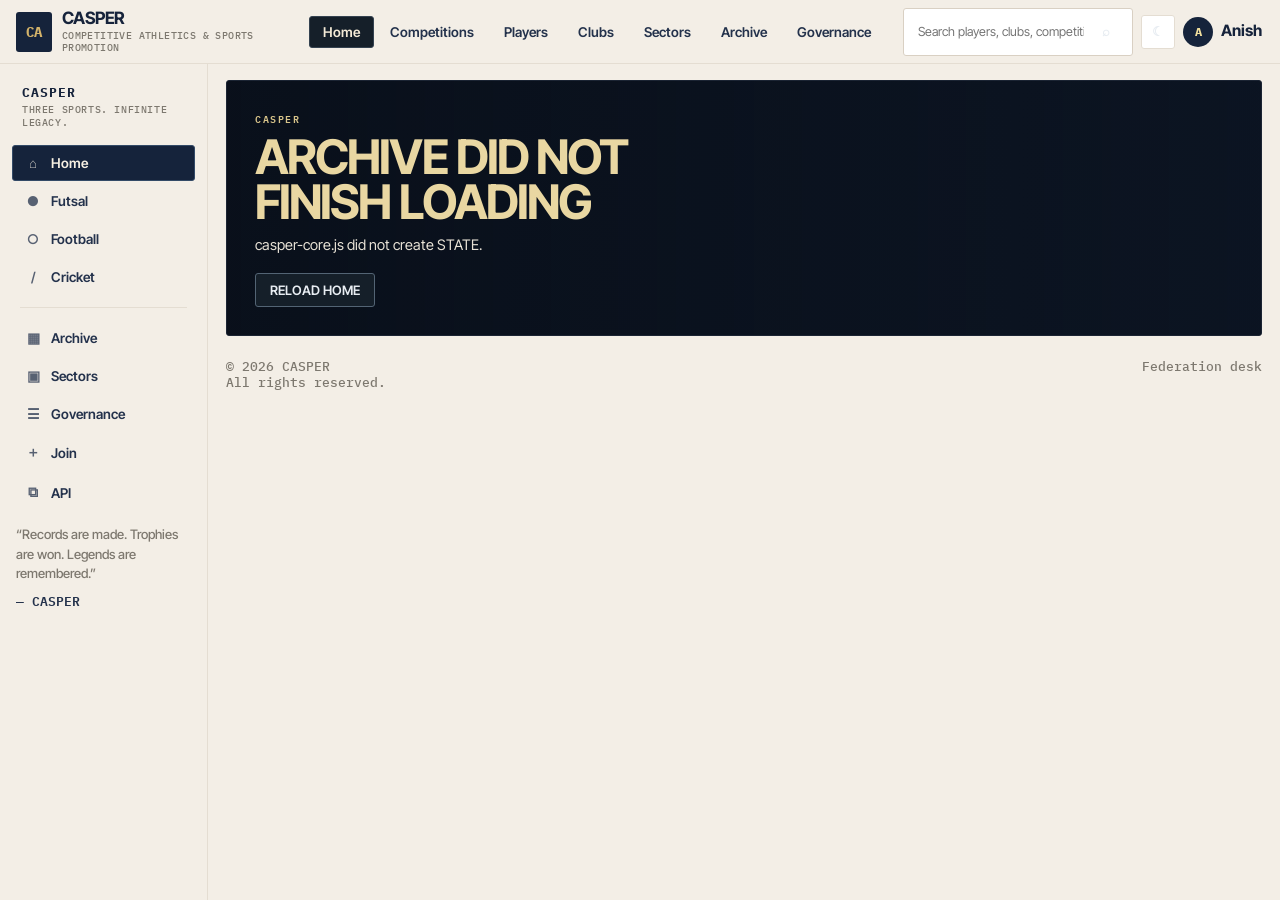
==== index.html @ 4d54eb35 "Use user-provided trophy image in featured panel" ====
<!DOCTYPE html>
<html lang="en">
<head>
<meta charset="UTF-8">
<meta name="viewport" content="width=device-width,initial-scale=1">
<title>CASPER — Competitive Athletics & Sports Promotion</title>
<link rel="stylesheet" href="assets/css/casper.css?v=20260908img">
<link rel="stylesheet" href="assets/css/casper-desktop.css?v=20260908img">
<link rel="stylesheet" href="assets/css/casper-sidebar.css?v=20260908img">
<link rel="stylesheet" href="assets/css/casper-plus.css?v=20260908img">
<link rel="stylesheet" href="assets/css/casper-featured.css?v=20260908featured">
<script>window.CASPER_PAGE={mode:"hub",sport:null,root:""};</script>
</head>
<body class="ca-app">
<header class="ca-top">
  <a class="ca-brand" href="index.html">
    <div class="ca-crest">CA</div>
    <div class="ca-wordmark"><b>CASPER</b><span>Competitive Athletics &amp; Sports Promotion</span></div>
  </a>
  <nav class="ca-topnav">
    <a href="index.html" data-nav="home" class="on">Home</a>
    <a href="index.html#competitions" data-nav="competitions">Competitions</a>
    <a href="index.html#players" data-nav="players">Players</a>
    <a href="index.html#teams" data-nav="clubs">Clubs</a>
    <a href="sectors/index.html" data-nav="sectors">Sectors</a>
    <a href="index.html#archive" data-nav="archive">Archive</a>
    <a href="governance/index.html" data-nav="governance">Governance</a>
  </nav>
  <div class="ca-tools">
    <form class="ca-search" id="ca-search-form" action="#">
      <input name="q" placeholder="Search players, clubs, competitions…" autocomplete="off">
      <button type="submit" class="ca-iconbtn" aria-label="Search" style="width:26px;height:26px;border:0;background:transparent">⌕</button>
    </form>
    <button type="button" class="ca-iconbtn" id="ca-theme-toggle" title="Theme">☾</button>
    <div class="ca-user"><div class="ca-avatar">A</div><b>Anish</b></div>
  </div>
</header>
<div class="ca-shell">
  <aside class="ca-side">
    <div class="ca-side-id">
      <div class="k">CASPER</div>
      <div class="s">Three sports. Infinite legacy.</div>
    </div>
    <nav class="main ca-nav">
      <ul>
        <li><a href="index.html" data-nav="home" class="on"><i class="ca-ico">⌂</i>Home</a></li>
        <li><a href="sports/futsal.html" data-nav="futsal"><i class="ca-ico">●</i>Futsal</a></li>
        <li><a href="sports/football.html" data-nav="football"><i class="ca-ico">○</i>Football</a></li>
        <li><a href="sports/cricket.html" data-nav="cricket"><i class="ca-ico">/</i>Cricket</a></li>
      </ul>
      <div class="ca-hr"></div>
      <ul>
        <li><a href="index.html#archive" data-nav="archive"><i class="ca-ico">▦</i>Archive</a></li>
        <li><a href="sectors/index.html" data-nav="sectors"><i class="ca-ico">▣</i>Sectors</a></li>
        <li><a href="governance/index.html" data-nav="governance"><i class="ca-ico">☰</i>Governance</a></li>
        <li><a href="join/index.html" data-nav="join"><i class="ca-ico">＋</i>Join</a></li>
        <li><a href="api/index.html" data-nav="api"><i class="ca-ico">⧉</i>API</a></li>
      </ul>
    </nav>
    <blockquote class="ca-quote">“Records are made. Trophies are won. Legends are remembered.”<cite>— CASPER</cite></blockquote>
  </aside>
  <div class="ca-work">
    <main id="app"><div class="desktop-page"><section class="ca-hero desktop-hero"><div class="desktop-kicker">CASPER</div><h2>LOADING CASPER ARCHIVE…</h2><p>Initializing the federation desk from CSN season files.</p></section></div></main>
    <footer class="ca-foot site"><div>© 2026 CASPER<br>All rights reserved.</div><div>Federation desk</div></footer>
  </div>
</div>
<script src="assets/js/casper-shell.js?v=20260908img"></script>
<script src="assets/casper-core.js?v=20260908img"></script>
<script src="assets/js/casper-ui.js?v=20260908img"></script>
<script src="assets/js/casper-desktop-site.js?v=20260908img"></script>
<script src="assets/js/casper-home.js?v=20260908img"></script>
<script src="assets/js/casper-sport-stats.js?v=20260908img"></script>
<script src="assets/js/casper-statistics-fix.js?v=20260908img"></script>
<script src="assets/js/casper-player-fix.js?v=20260908img"></script>
<script src="assets/js/casper-desktop-boot.js?v=20260908img"></script>
<script src="assets/js/casper-rich.js?v=20260908img"></script>
<script src="assets/js/casper-hotfix.js?v=20260908img"></script>
<script>
(function(){
  if (window.__CASPER_HASH_BOUND__) return;
  window.__CASPER_HASH_BOUND__ = true;
  window.addEventListener('hashchange', function () { if (window.route) window.route(); });
})();
</script>
</body>
</html>
---- assets/css/casper.css ----
@import url('https://fonts.googleapis.com/css2?family=JetBrains+Mono:wght@400;500;600;700&family=Sora:wght@400;500;600;700;800&display=swap');

:root{
  --paper:#f3eee6; --card:#fffcf7; --ink:#16233b; --ink-2:#24324c; --muted:#7d786f;
  --line:#e4ddd2; --line-2:#d9d0c3; --navy:#15233b; --navy-deep:#0e1828;
  --gold:#c4a056; --gold-2:#d4b36a; --gold-deep:#9a7a32;
  --shadow:0 8px 24px rgba(18,28,48,.06); --radius:12px; --top-h:64px; --side-w:208px; --rail-w:268px;
  --sans:"Sora", "Segoe UI", sans-serif;
  --serif:"Sora", "Segoe UI", sans-serif;
  --mono:"JetBrains Mono", ui-monospace, Consolas, monospace;
  --fs-0:10px; --fs-1:12.5px; --fs-2:15.625px; --fs-3:19.531px; --fs-4:24.414px; --fs-5:30.518px; --fs-6:38.147px; --fs-7:47.684px;
}
*{box-sizing:border-box}
html,body{margin:0;padding:0;background:var(--paper);color:var(--ink);font-family:var(--sans);font-size:var(--fs-2);line-height:1.45;min-height:100%}
html.dark{--paper:#101820;--card:#182230;--ink:#f3ead6;--ink-2:#e6dcc8;--muted:#9aa3af;--line:#2a3644;--line-2:#364454;--shadow:0 8px 24px rgba(0,0,0,.28)}
a{color:var(--ink);text-decoration:none}a:hover{color:var(--gold-deep)}img{max-width:100%;display:block}
.ca-app{min-height:100vh;background:var(--paper);display:flex;flex-direction:column}
.ca-top{position:sticky;top:0;z-index:40;height:var(--top-h);display:flex;align-items:center;gap:18px;padding:0 18px 0 16px;background:rgba(243,238,230,.94);backdrop-filter:blur(10px);border-bottom:1px solid var(--line)}
.ca-brand{display:flex;align-items:center;gap:10px;min-width:210px}
.ca-crest{width:40px;height:40px;border-radius:8px;display:grid;place-items:center;background:var(--navy);color:var(--gold-2);font:700 14px/1 var(--mono)}
.ca-wordmark{display:flex;flex-direction:column;line-height:1.05}
.ca-wordmark b{font:700 17px/1 var(--sans);letter-spacing:-.03em;color:var(--ink)}
.ca-wordmark span{font:500 var(--fs-0)/1.2 var(--mono);color:var(--muted);margin-top:3px;letter-spacing:.04em;text-transform:uppercase}
.ca-topnav{display:flex;align-items:center;gap:2px;flex:1;justify-content:center}
.ca-topnav a{padding:7px 13px;border-radius:999px;color:var(--ink-2);font:600 13.5px var(--sans)}
.ca-topnav a.on,.ca-topnav a.active{background:#fff;box-shadow:0 1px 0 var(--line);color:var(--ink)}
.ca-tools{display:flex;align-items:center;gap:8px;margin-left:auto}
.ca-search{display:flex;align-items:center;gap:6px;background:#fff;border:1px solid var(--line-2);border-radius:999px;padding:6px 12px;min-width:230px}
.ca-search input{border:0;outline:0;background:transparent;width:100%;font-size:var(--fs-1);color:var(--ink);font-family:var(--sans)}
.ca-iconbtn{width:34px;height:34px;border-radius:50%;border:1px solid var(--line);background:#fff;display:grid;place-items:center;cursor:pointer}
.ca-user{display:flex;align-items:center;gap:8px}
.ca-avatar{width:30px;height:30px;border-radius:50%;background:var(--navy);color:#f1df9e;display:grid;place-items:center;font:700 12px var(--mono)}
.ca-shell{display:grid;grid-template-columns:var(--side-w) minmax(0,1fr);flex:1}
.ca-side{background:var(--paper);border-right:1px solid var(--line);padding:16px 12px 24px;min-height:calc(100vh - var(--top-h))}
nav.main{background:transparent;border:0;padding:0;min-height:0}
.ca-side-id{padding:4px 10px 16px}
.ca-side-id .k{font:700 var(--fs-1) var(--mono);letter-spacing:.08em;text-transform:uppercase}
.ca-side-id .s{font:500 var(--fs-0) var(--mono);letter-spacing:.06em;color:var(--muted);text-transform:uppercase;margin-top:3px}
.ca-nav,nav.main ul{list-style:none;margin:0;padding:0;display:flex;flex-direction:column;gap:2px;border:0;background:transparent}
.ca-nav a,nav.main a{display:flex;align-items:center;gap:10px;padding:9px 12px;border-radius:10px;color:var(--ink-2);font:600 13.5px var(--sans);text-align:left}
.ca-nav a.on,.ca-nav a.active,nav.main a.on,nav.main a.active{background:var(--navy);color:#f6efe2}
.ca-hr{height:1px;background:var(--line);margin:10px 8px}
nav.main:before{display:none!important}
.ca-work{min-width:0;padding:16px 18px 28px}
#app,main#app{padding:0;max-width:none;margin:0;width:auto}
.desktop-page{background:transparent;border:0;padding:0;box-shadow:none}
.ca-stage{display:grid;grid-template-columns:minmax(0,1fr) var(--rail-w);gap:14px;align-items:start}
.ca-hero,.desktop-hero{position:relative;overflow:hidden;border-radius:14px;min-height:250px;background:linear-gradient(90deg,rgba(8,14,24,.82),rgba(8,14,24,.4)),var(--navy-deep);color:#f6efe2;padding:28px;border:1px solid #1b2433}
.ca-hero.hero-home{background:linear-gradient(105deg,rgba(7,12,22,.92) 0%,rgba(12,18,32,.72) 46%,rgba(18,24,38,.45) 100%),radial-gradient(ellipse at 78% 70%,rgba(196,160,86,.22),transparent 46%),var(--navy-deep);min-height:268px}
.desktop-kicker{font:600 var(--fs-0) var(--mono);letter-spacing:.16em;color:#d8c48a;text-transform:uppercase}
.ca-hero h2,.desktop-hero h2{margin:8px 0;font:700 clamp(34px,4.2vw,var(--fs-7))/.95 var(--sans);letter-spacing:-.04em;color:#e9d7a2;max-width:640px}
.ca-hero p,.desktop-hero p{margin:0;max-width:460px;color:#e8e2d6;font:400 14.5px/1.5 var(--sans)}
.ca-hero-actions,.desktop-actions{display:flex;gap:10px;flex-wrap:wrap;margin-top:18px}
.btn,.desktop-actions a,.ca-hero-actions a{display:inline-flex;align-items:center;gap:8px;padding:9px 16px;border-radius:8px;font:600 13px var(--sans);border:1px solid transparent}
.btn-gold,.ca-hero-actions a.btn-gold{background:linear-gradient(180deg,#e0c37a,#c9a35a);color:#2a2110;border-color:#b7923e}
.btn-ghost,.desktop-actions a,.ca-hero-actions a.btn-ghost{background:transparent;border-color:rgba(232,214,170,.45);color:#f3ead6}
.btn-navy{background:var(--navy);color:#f3ead6}
.ca-manifesto{position:absolute;right:28px;top:50%;transform:translateY(-50%);text-align:right;color:#efe6d2;font:500 13px/1.7 var(--mono);border-left:2px solid var(--gold);padding-left:14px}
.ca-manifesto span{display:block}
.ca-ticker,.ticker{display:flex;align-items:center;gap:10px;background:var(--card);border:1px solid var(--line);border-radius:10px;padding:7px 10px;margin:12px 0;overflow:hidden}
.ticker .lbl,.ca-ticker .lbl{background:#efe8d8;color:var(--ink);border-radius:999px;padding:4px 10px;font:700 var(--fs-0) var(--mono);letter-spacing:.08em}
.ticker .items,.ca-ticker .items{overflow:hidden;white-space:nowrap;text-overflow:ellipsis;flex:1;font:500 var(--fs-1) var(--sans)}
.ca-sports{display:grid;grid-template-columns:repeat(3,minmax(0,1fr));gap:10px;margin:12px 0}
.ca-sport{display:flex;align-items:center;gap:12px;padding:14px 16px;border-radius:12px;color:#f4eee3;min-height:72px}
.ca-sport.futsal{background:linear-gradient(180deg,#223155,#1a2744)}
.ca-sport.football{background:linear-gradient(180deg,#276053,#1e4a3c)}
.ca-sport.cricket{background:linear-gradient(180deg,#7a463c,#6a3a32)}
.ca-sport .ico{width:36px;height:36px;border-radius:50%;border:1px solid rgba(255,255,255,.18);display:grid;place-items:center}
.ca-sport b{display:block;font:700 var(--fs-2) var(--sans);letter-spacing:-.02em}
.ca-sport span{display:block;font:400 var(--fs-1) var(--sans);opacity:.78}
.ca-sport .go{margin-left:auto}
.ca-stats,.desktop-stats{display:grid;grid-template-columns:repeat(6,minmax(0,1fr));gap:8px;margin:12px 0}
.ca-stat,.desktop-stat{background:var(--card);border:1px solid var(--line);border-radius:12px;padding:12px 10px;display:flex;align-items:center;gap:10px;box-shadow:var(--shadow)}
.ca-stat b,.desktop-stat b{display:block;font:700 var(--fs-4) var(--mono);letter-spacing:-.03em;color:var(--ink)}
.ca-stat span,.desktop-stat span{display:block;font:500 var(--fs-0) var(--mono);letter-spacing:.06em;text-transform:uppercase;color:var(--muted)}
.ca-grid3,.desktop-grid3{display:grid;grid-template-columns:repeat(3,minmax(0,1fr));gap:12px}
.ca-grid2,.desktop-grid2{display:grid;grid-template-columns:repeat(2,minmax(0,1fr));gap:12px}
.ca-grid4,.desktop-grid4{display:grid;grid-template-columns:repeat(4,minmax(0,1fr));gap:12px}
.ca-lower{display:grid;grid-template-columns:1.15fr 1fr .95fr;gap:12px}
.ca-card,.desktop-card,.desktop-doc,.join-cta,.sector-card,.api-card{background:var(--card);border:1px solid var(--line);border-radius:var(--radius);padding:14px;box-shadow:var(--shadow)}
.ca-card h3,.desktop-card h3,.ca-hd{margin:0 0 10px;font:600 var(--fs-2) var(--sans);letter-spacing:-.02em;display:flex;justify-content:space-between}
.view-all{font:500 var(--fs-1) var(--mono);color:var(--muted)}
.desktop-section{margin-top:14px}
.desktop-section-title{display:flex;align-items:center;gap:10px;margin:0 0 10px;font:700 var(--fs-1) var(--mono);letter-spacing:.08em;text-transform:uppercase}
.desktop-section-title:after{content:'';height:1px;background:var(--line);flex:1}
.desktop-big{font:700 var(--fs-5) var(--mono);letter-spacing:-.03em}
.desktop-muted{color:var(--muted);font-size:var(--fs-1)}
.desktop-row{display:flex;justify-content:space-between;gap:10px;padding:8px 0;border-bottom:1px solid var(--line);font:500 13px var(--sans)}
.desktop-row:last-child{border-bottom:0}
.desktop-link{color:var(--ink);font-weight:600}
.ca-feature{position:relative;border-radius:12px;overflow:hidden;min-height:250px;color:#fff}
.ca-feature img{width:100%;height:250px;object-fit:cover;filter:brightness(.72)}
.ca-feature .cap{position:absolute;left:0;right:0;bottom:0;padding:16px;background:linear-gradient(180deg,transparent,rgba(8,12,20,.88))}
.ca-feature h4{margin:6px 0 4px;font:700 var(--fs-3)/1.15 var(--sans);letter-spacing:-.03em;color:#f6efe2}
.ca-quote{margin:14px 4px 0;font:500 13px/1.5 var(--sans);color:var(--muted)}
.ca-news{display:grid;grid-template-columns:42px minmax(0,1fr) auto;gap:10px;align-items:center;padding:9px 2px;border-bottom:1px solid var(--line)}
.ca-thumb{width:42px;height:42px;border-radius:8px;object-fit:cover;background:#1a2433}
.ca-badge{display:inline-block;padding:2px 7px;border-radius:6px;font:700 var(--fs-0) var(--mono);letter-spacing:.06em;text-transform:uppercase}
.bg-futsal{background:#e8eef8;color:#2a3d66}.bg-football{background:#e5f2ea;color:#21543b}.bg-cricket{background:#f5e7e2;color:#6a3a32}.bg-awards{background:#f5edd4;color:#7a5a16}.bg-general{background:#eceff3;color:#3a4658}
.ca-date{color:var(--muted);font:500 var(--fs-1) var(--mono)}
.ca-match{display:grid;grid-template-columns:22px minmax(0,1fr);gap:8px;padding:10px 2px;border-bottom:1px solid var(--line)}
.ca-rail{display:flex;flex-direction:column;gap:12px}
.ca-time{border-radius:12px;overflow:hidden;border:1px solid var(--line);background:#fff;box-shadow:var(--shadow)}
.ca-time .hd{background:var(--navy);color:#f1df9e;text-align:center;padding:7px;font:700 var(--fs-0) var(--mono);letter-spacing:.14em}
.ca-time .t{font:700 var(--fs-5)/1.1 var(--mono);letter-spacing:-.03em;text-align:center;padding:12px 8px 2px}
.ca-time .d{text-align:center;color:var(--muted);font:500 var(--fs-1) var(--mono);padding:0 8px 12px}
.ca-result,.ca-rank{display:flex;gap:8px;align-items:center;padding:8px 2px;border-bottom:1px solid var(--line)}
.ca-tabs button{border:0;background:transparent;color:var(--muted);padding:5px 10px;border-radius:8px;font:600 var(--fs-1) var(--sans);cursor:pointer}
.ca-tabs button.on{background:var(--navy);color:#f3ead6}
.ca-banner{margin-top:16px;border-radius:12px;min-height:86px;display:flex;align-items:center;justify-content:space-between;gap:16px;padding:18px 22px;color:#f3ead6;background:linear-gradient(90deg,rgba(8,14,24,.88),rgba(18,28,46,.7) 55%,rgba(28,22,12,.55))}
.ca-banner h2{margin:0;font:700 var(--fs-4)/1 var(--sans);letter-spacing:-.03em;color:#e9d7a2}
.ca-banner .nums{display:flex;gap:28px;text-align:center}
.ca-banner .nums b{display:block;font:700 var(--fs-3) var(--mono);letter-spacing:-.03em;color:#e9d7a2}
.ca-foot,footer.site{display:flex;justify-content:space-between;padding:10px 0 0;color:var(--muted);font:500 var(--fs-1) var(--mono);background:transparent;border:0;max-width:none;margin:0}
table,.casper-table{width:100%;border-collapse:collapse;font:13px var(--sans);background:var(--card)}
th,td{padding:8px 10px;border-bottom:1px solid var(--line);text-align:left}
th{background:#f3ead6;font:700 var(--fs-0) var(--mono);letter-spacing:.08em;text-transform:uppercase}
.desktop-code,pre,code.endpoint{background:var(--navy-deep);color:#e9d7a2;padding:12px;border-radius:10px;font:12px var(--mono);overflow:auto;white-space:pre-wrap}
.desktop-governance{display:grid;grid-template-columns:repeat(3,minmax(0,1fr));gap:12px}
.join-weekly{background:var(--navy)!important;color:#f3ead6!important;border:0!important;border-radius:12px;padding:18px;margin-top:14px}
.join-links a,.sector-open{display:inline-flex;padding:8px 12px;border-radius:8px;background:#f3ead6;border:1px solid var(--line);color:var(--ink);font:600 var(--fs-1) var(--sans);margin-right:6px}
.join-links a.primary{background:var(--navy);color:#f3ead6;border-color:var(--navy)}
.ca-empty{padding:28px;text-align:center;color:var(--muted);border:1px dashed var(--line-2);border-radius:12px;background:var(--card)}
@media(max-width:1180px){:root{--rail-w:240px}.ca-stats,.desktop-stats{grid-template-columns:repeat(3,minmax(0,1fr))}.ca-lower{grid-template-columns:1fr 1fr}.ca-manifesto{display:none}}
@media(max-width:980px){.ca-shell{grid-template-columns:1fr}.ca-side{min-height:0;border-right:0;border-bottom:1px solid var(--line)}.ca-stage{grid-template-columns:1fr}.ca-topnav{display:none}.ca-sports,.desktop-grid3,.desktop-grid4,.desktop-governance{grid-template-columns:1fr 1fr}}
@media(max-width:720px){.ca-stats,.desktop-stats,.ca-sports,.desktop-grid2,.desktop-grid3,.ca-lower{grid-template-columns:1fr}.ca-user b{display:none}}

.ca-ico{width:16px;display:inline-flex;justify-content:center;opacity:.75;font-style:normal}
.ca-quote cite{display:block;margin-top:6px;font:600 var(--fs-1) var(--mono);font-style:normal;color:var(--ink-2)}
.ca-home .ca-hero h2{text-transform:none}
.ca-thumb-futsal{background:linear-gradient(135deg,#1c2a4a,#2a3d66)}
.ca-thumb-football{background:linear-gradient(135deg,#163528,#21543b)}
.ca-thumb-cricket{background:linear-gradient(135deg,#3a221c,#6a3a32)}
.ca-thumb-awards{background:linear-gradient(135deg,#3a3018,#7a5a16)}
.ca-thumb-general{background:linear-gradient(135deg,#2a323c,#3a4658)}
.ca-feature{background:radial-gradient(circle at 30% 20%,rgba(212,179,106,.28),transparent 42%),linear-gradient(180deg,#24180c,#0d121c);min-height:250px}
.ca-feature .cap a{color:#e9d7a2;font:600 13px var(--sans)}
.ca-rank b{width:16px;color:var(--muted);font-family:var(--mono)}
.ca-rank em{margin-left:auto;font:600 13px var(--mono);color:var(--ink)}
.ca-avatar.mini{width:24px;height:24px;font-size:10px}
.dark .ca-top,.dark .ca-search,.dark .ca-iconbtn,.dark .ca-time{background:var(--card)}
.dark .ca-top{border-color:var(--line)}
---- assets/css/casper-desktop.css ----
/* Visual language lives in casper.css. Keep this file so existing <link> tags resolve. */
.desktop-page{background:transparent;border:0;box-shadow:none;padding:0}
.desktop-hero{margin-bottom:12px}
.desktop-actions a:hover{text-decoration:none}
---- assets/css/casper-sidebar.css ----
/* Sidebar layout is defined in casper.css. This file remains for legacy <link> tags. */
nav.main:before{display:none !important}
nav.main ul{flex-direction:column;border:0;background:transparent}
---- assets/css/casper-plus.css ----
/* Global CASPER typography: Inter Tight + IBM Plex Mono on every page. */
@import url('https://fonts.googleapis.com/css2?family=IBM+Plex+Mono:wght@400;500;600;700&family=Inter+Tight:wght@400;500;600;700;800&display=swap');
:root{
  --sans:"Inter Tight", "Segoe UI", sans-serif;
  --serif:"Inter Tight", "Segoe UI", sans-serif;
  --mono:"IBM Plex Mono", ui-monospace, Consolas, monospace;
  --radius:4px;
}
html,body{font-family:var(--sans)}
html,body,button,input,textarea,select{font-family:var(--sans)}
code,pre,kbd,samp,.mono,.desktop-code{font-family:var(--mono)!important}
html.dark body{background:#101820}

/* CASPER visual system: crisp federation panels, minimal rounding. */
.ca-crest{border-radius:3px}
.ca-topnav a{border-radius:3px}
.ca-search{border-radius:3px}
.ca-nav a,nav.main a{border-radius:3px}
.ca-hero,.desktop-hero{border-radius:3px}
.btn,.desktop-actions a,.ca-hero-actions a{border-radius:3px}
.ca-ticker,.ticker{border-radius:3px}
.ticker .lbl,.ca-ticker .lbl{border-radius:3px}
.ca-sport{border-radius:3px}
.ca-stats .ca-stat,.desktop-stats .desktop-stat{border-radius:3px}
.ca-card,.desktop-card,.desktop-doc,.join-cta,.sector-card,.api-card{border-radius:4px}
.ca-feature{border-radius:3px}
.ca-thumb{border-radius:3px}
.ca-badge{border-radius:3px}
.ca-time{border-radius:3px}
.ca-tabs button{border-radius:3px}
.ca-banner{border-radius:3px}

/* Legacy/shared components that still appear on archive and sport pages. */
.card,.panel,.box,.section-card,.stat-card,.competition-card,.player-card,.club-card,.team-card,.record-card,.doc-card{border-radius:4px!important}
.pill,.pills a,.chip,.tag,.badge,.filter-chip,.tab,.tabs a,.tabs button{border-radius:3px!important}
.search,.searchbox,.search-bar,.input,.select,select,input,textarea{border-radius:3px}

/* Keep genuinely circular controls circular. */
.ca-iconbtn,.ca-avatar,.ca-sport .ico{border-radius:50%}

/* Homepage: keep the Latest News panel compact and limited to three stories. */
.ca-home .ca-news:nth-of-type(n+4){display:none}
.ca-home .ca-news > div:nth-child(2) b{font:600 12px/1.25 var(--sans)}
.ca-home .ca-news .ca-date{font:500 10px/1.2 var(--mono)}
.ca-home .ca-news .ca-badge{font-size:9px;line-height:1.2;padding:2px 6px}
.ca-home .ca-news{gap:8px;padding:7px 2px}

/* Consistent buttons and button-like links on every CASPER page. */
.btn,
button,
input[type="button"],
input[type="submit"],
input[type="reset"],
.desktop-actions a,
.ca-hero-actions a,
.actions a,
.action,
.btn-primary,
.btn-secondary,
.btn-gold,
.btn-ghost,
.btn-navy{
  appearance:none;
  -webkit-appearance:none;
  display:inline-flex;
  align-items:center;
  justify-content:center;
  gap:7px;
  min-height:34px;
  padding:8px 14px;
  border:1px solid #344250;
  border-radius:3px!important;
  background:#151f29;
  color:#e8edf2;
  font:600 13px/1 var(--sans);
  text-decoration:none;
  box-shadow:none;
  cursor:pointer;
  transition:background .15s ease,border-color .15s ease,color .15s ease,transform .15s ease;
}
.btn:hover,
button:hover,
input[type="button"]:hover,
input[type="submit"]:hover,
input[type="reset"]:hover,
.desktop-actions a:hover,
.ca-hero-actions a:hover,
.actions a:hover,
.action:hover{
  background:#202d39;
  border-color:#536474;
  color:#f3ead6;
}
.btn:active,
button:active,
input[type="button"]:active,
input[type="submit"]:active,
input[type="reset"]:active,
.desktop-actions a:active,
.ca-hero-actions a:active{transform:translateY(1px)}
.btn-gold,
.ca-hero-actions a.btn-gold{
  background:linear-gradient(180deg,#e0c37a,#c9a35a);
  color:#2a2110;
  border-color:#b7923e;
}
.btn-gold:hover,
.ca-hero-actions a.btn-gold:hover{
  background:linear-gradient(180deg,#e7cd8d,#d4b36a);
  color:#211a0d;
  border-color:#d4b36a;
}
.btn-ghost,
.desktop-actions a,
.ca-hero-actions a.btn-ghost{
  background:#151f29;
  border-color:#536474;
  color:#e8edf2;
}
.btn-ghost:hover,
.desktop-actions a:hover,
.ca-hero-actions a.btn-ghost:hover{
  background:#202d39;
  border-color:#d0b66e;
  color:#f3ead6;
}
.btn-navy{background:#17263b;color:#f3ead6;border-color:#334a67}
.btn-navy:hover{background:#20334d;border-color:#536f92;color:#fff8e9}

/* Navigation controls are links, not action buttons: keep them dark and crisp. */
.ca-topnav a,
.ca-nav a,
nav.main a{
  background:transparent;
  border:1px solid transparent;
  color:var(--ink-2);
  box-shadow:none;
}
.ca-topnav a:hover,
.ca-nav a:hover,
nav.main a:hover{
  background:var(--card);
  border-color:var(--line);
  color:var(--ink);
}
.ca-topnav a.on,
.ca-topnav a.active{
  background:#151f29;
  border-color:#344250;
  color:#f3ead6;
  box-shadow:none;
}
.ca-nav a.on,
.ca-nav a.active,
nav.main a.on,
nav.main a.active{
  background:var(--navy);
  border-color:#334a67;
  color:#f6efe2;
}

/* Tabs/pills stay compact instead of inheriting browser/light button styles. */
.pills a,
.tabs a,
.tabs button,
.filter-chip,
.tab,
.ca-tabs button{
  appearance:none;
  background:#151f29;
  border:1px solid #344250;
  color:#b9c4ce;
  border-radius:3px!important;
  box-shadow:none;
  cursor:pointer;
}
.pills a:hover,
.tabs a:hover,
.tabs button:hover,
.filter-chip:hover,
.tab:hover,
.ca-tabs button:hover{background:#202d39;color:#f3ead6;border-color:#536474}
.pills a.active,
.pills a.on,
.tabs a.active,
.tabs a.on,
.tabs button.active,
.tabs button.on,
.filter-chip.active,
.tab.active,
.ca-tabs button.on{background:#17263b;color:#f3ead6;border-color:#536f92}

/* Local CASPER artwork. No external image hotlinks. */
.ca-home .hero-home{
  background-image:
    linear-gradient(90deg,rgba(7,12,22,.94) 0%,rgba(8,14,24,.72) 42%,rgba(8,14,24,.25) 100%),
    url('../images/casper-hero.svg');
  background-size:cover;
  background-position:center;
}
.ca-home .ca-feature{
  background-image:
    linear-gradient(180deg,rgba(8,12,20,.05) 30%,rgba(8,12,20,.9) 100%),
    url('../images/casper-trophy.svg');
  background-size:cover;
  background-position:center;
}
.ca-home .ca-feature .cap{background:linear-gradient(180deg,transparent 0%,rgba(8,12,20,.9) 78%)}
.ca-home .ca-news .ca-thumb{background-size:cover;background-position:center;background-repeat:no-repeat;overflow:hidden}
.ca-home .ca-news .ca-thumb-futsal{background-image:url('../images/casper-futsal.svg')}
.ca-home .ca-news .ca-thumb-football{background-image:url('../images/casper-football.svg')}
.ca-home .ca-news .ca-thumb-cricket{background-image:url('../images/casper-cricket.svg')}
.ca-home .ca-news .ca-thumb-awards{background-image:url('../images/casper-trophy.svg')}
.ca-home .ca-news .ca-thumb-general{background-image:url('../images/casper-world.svg')}
.ca-home .ca-sport:nth-child(1){background-image:linear-gradient(90deg,rgba(5,14,26,.78),rgba(5,14,26,.2)),url('../images/casper-futsal.svg');background-size:cover;background-position:center}
.ca-home .ca-sport:nth-child(2){background-image:linear-gradient(90deg,rgba(4,20,18,.78),rgba(4,20,18,.2)),url('../images/casper-football.svg');background-size:cover;background-position:center}
.ca-home .ca-sport:nth-child(3){background-image:linear-gradient(90deg,rgba(35,16,10,.78),rgba(35,16,10,.2)),url('../images/casper-cricket.svg');background-size:cover;background-position:center}
.ca-home .ca-foot{background-image:linear-gradient(90deg,rgba(7,13,22,.96),rgba(7,13,22,.55)),url('../images/casper-world.svg');background-size:cover;background-position:center}

/* Theme hardening: shared components that previously ignored dark mode. */
html.dark,
html.dark body,
html.dark .ca-app{background:#101820;color:#e8edf2}
html.dark .ca-shell,
html.dark .ca-work,
html.dark main,
html.dark section,
html.dark article{color:#e8edf2}
html.dark .ca-card,
html.dark .ca-feature,
html.dark .desktop-card,
html.dark .desktop-doc,
html.dark .card,
html.dark .panel,
html.dark .box,
html.dark .section-card,
html.dark .stat-card,
html.dark .competition-card,
html.dark .player-card,
html.dark .club-card,
html.dark .team-card,
html.dark .record-card,
html.dark .doc-card{background:#151f29;color:#e8edf2;border-color:#2b3743}
html.dark input,
html.dark textarea,
html.dark select,
html.dark .search,
html.dark .searchbox,
html.dark .search-bar,
html.dark .input,
html.dark .select{background:#151f29;color:#e8edf2;border-color:#344250}
html.dark a{color:#e8edf2}
html.dark .ca-side,
html.dark .ca-top,
html.dark .ca-foot{background:#0d151c;color:#dfe6ec;border-color:#26323d}
html.dark .ca-nav a,
html.dark .ca-topnav a,
html.dark nav.main a{color:#dfe6ec}
html.dark .ca-nav a:hover,
html.dark .ca-topnav a:hover,
html.dark nav.main a:hover{background:#1b2732}
html.dark .ca-topnav a.on,
html.dark .ca-topnav a.active{background:#151f29;color:#f3ead6;border-color:#344250}
html.dark .ca-banner,
html.dark .ca-ticker,
html.dark .ticker{background:#151f29;color:#dfe6ec;border-color:#2b3743}
html.dark .ca-badge,
html.dark .badge,
html.dark .pill,
html.dark .chip,
html.dark .tag{background:#202d39;color:#dfe6ec;border-color:#354452}
html.dark table{color:#e8edf2;border-color:#2b3743}
html.dark th,
html.dark td{border-color:#2b3743}
html.dark .muted,
html.dark .meta,
html.dark .ca-date,
html.dark small{color:#9eabb7}
html.dark hr{border-color:#2b3743}
html.dark button{color:inherit}

/* Final polish: hierarchy, micro-interactions, focus states and responsive layout. */
.ca-work{scroll-margin-top:var(--top-h)}
.ca-card,.desktop-card,.desktop-doc,.join-cta,.sector-card,.api-card,.ca-time,.ca-ticker,.ticker,.ca-banner,.ca-stat,.desktop-stat{
  transition:border-color .16s ease,box-shadow .16s ease,transform .16s ease;
}
.ca-card:hover,.desktop-card:hover,.desktop-doc:hover,.sector-card:hover,.api-card:hover{
  border-color:var(--line-2);
  box-shadow:0 10px 28px rgba(18,28,48,.09);
}
.ca-sport{transition:transform .16s ease,filter .16s ease}
.ca-sport:hover{transform:translateY(-1px);filter:saturate(1.05)}
.ca-feature{box-shadow:var(--shadow)}
.ca-feature:hover{box-shadow:0 12px 30px rgba(18,28,48,.12)}
.ca-topnav a,.ca-nav a,nav.main a,.view-all,.desktop-link,a.btn,.btn{transition:background .15s ease,border-color .15s ease,color .15s ease,transform .15s ease}
.ca-search:focus-within{border-color:var(--gold);box-shadow:0 0 0 2px rgba(196,160,86,.12)}
input:focus,textarea:focus,select:focus{outline:2px solid rgba(196,160,86,.38);outline-offset:1px}
button:focus-visible,a:focus-visible,input:focus-visible,textarea:focus-visible,select:focus-visible{outline:2px solid var(--gold);outline-offset:2px}
::selection{background:#d4b36a;color:#1a2230}
.ca-hero h2,.desktop-hero h2{max-width:700px;text-wrap:balance}
.ca-hero p,.desktop-hero p{max-width:560px}
.ca-hero-actions,.desktop-actions{align-items:center}
.desktop-section-title{margin-top:2px}
.desktop-row{min-height:38px;align-items:center}
.ca-news{min-height:56px}
.ca-match{min-height:48px}
.ca-stats,.desktop-stats{align-items:stretch}
.ca-stat,.desktop-stat{min-height:64px}

/* Prevent wide tables and data blocks from wrecking the desktop shell. */
.ca-card table,.desktop-card table,.desktop-doc table,.card table,.panel table{width:100%;max-width:100%;border-collapse:collapse}
.ca-card,.desktop-card,.desktop-doc,.card,.panel,.box{overflow-wrap:anywhere}
pre{max-width:100%;overflow:auto}

@media (max-width:1100px){
  :root{--side-w:190px;--rail-w:235px}
  .ca-top{gap:10px;padding-right:12px}
  .ca-brand{min-width:190px}
  .ca-topnav a{padding-left:9px;padding-right:9px}
  .ca-search{min-width:180px}
  .ca-stage{grid-template-columns:minmax(0,1fr)}
  .ca-rail{display:grid;grid-template-columns:repeat(3,minmax(0,1fr));gap:10px}
  .ca-time{min-width:0}
  .ca-stats,.desktop-stats{grid-template-columns:repeat(3,minmax(0,1fr))}
}

@media (max-width:820px){
  .ca-top{position:relative;height:auto;min-height:64px;flex-wrap:wrap;padding:10px 12px}
  .ca-brand{min-width:0;flex:1}
  .ca-wordmark span{display:none}
  .ca-topnav{order:3;flex-basis:100%;justify-content:flex-start;overflow-x:auto;padding-bottom:2px}
  .ca-tools{margin-left:0}
  .ca-user b{display:none}
  .ca-shell{grid-template-columns:1fr}
  .ca-side{display:none}
  .ca-work{padding:12px 12px 22px}
  .ca-hero,.desktop-hero{min-height:230px;padding:22px}
  .ca-manifesto{display:none}
  .ca-sports,.ca-grid3,.desktop-grid3,.ca-grid4,.desktop-grid4{grid-template-columns:1fr 1fr}
  .ca-lower{grid-template-columns:1fr}
  .ca-rail{grid-template-columns:1fr}
}

@media (max-width:560px){
  .ca-search{display:none}
  .ca-iconbtn{width:32px;height:32px}
  .ca-topnav{gap:2px}
  .ca-topnav a{white-space:nowrap;font-size:12px;padding:7px 9px}
  .ca-hero,.desktop-hero{min-height:210px;padding:18px}
  .ca-hero h2,.desktop-hero h2{font-size:30px}
  .ca-hero p,.desktop-hero p{font-size:13px}
  .ca-hero-actions,.desktop-actions{gap:7px}
  .btn,.desktop-actions a,.ca-hero-actions a{min-height:32px;padding:7px 11px;font-size:12px}
  .ca-sports,.ca-grid2,.desktop-grid2,.ca-grid3,.desktop-grid3,.ca-grid4,.desktop-grid4{grid-template-columns:1fr}
  .ca-stats,.desktop-stats{grid-template-columns:repeat(2,minmax(0,1fr))}
  .ca-stat,.desktop-stat{padding:10px 9px}
  .ca-stat b,.desktop-stat b{font-size:20px}
  .ca-card,.desktop-card,.desktop-doc,.join-cta,.sector-card,.api-card{padding:12px}
  .ca-feature,.ca-feature img{min-height:210px;height:210px}
  .ca-news{grid-template-columns:38px minmax(0,1fr);gap:8px}
  .ca-news>.ca-date{grid-column:2}
  .ca-thumb{width:38px;height:38px}
}

@media (prefers-reduced-motion:reduce){
  *,*::before,*::after{scroll-behavior:auto!important;transition:none!important;animation:none!important}
}
---- assets/css/casper-featured.css ----
/* User-provided CASPER trophy artwork for the homepage featured panel. */
.ca-home .ca-feature{
  background-image:
    linear-gradient(180deg,rgba(8,12,20,.05) 30%,rgba(8,12,20,.9) 100%),
    url('../images/casper-featured.jpg');
  background-size:cover;
  background-position:center;
}
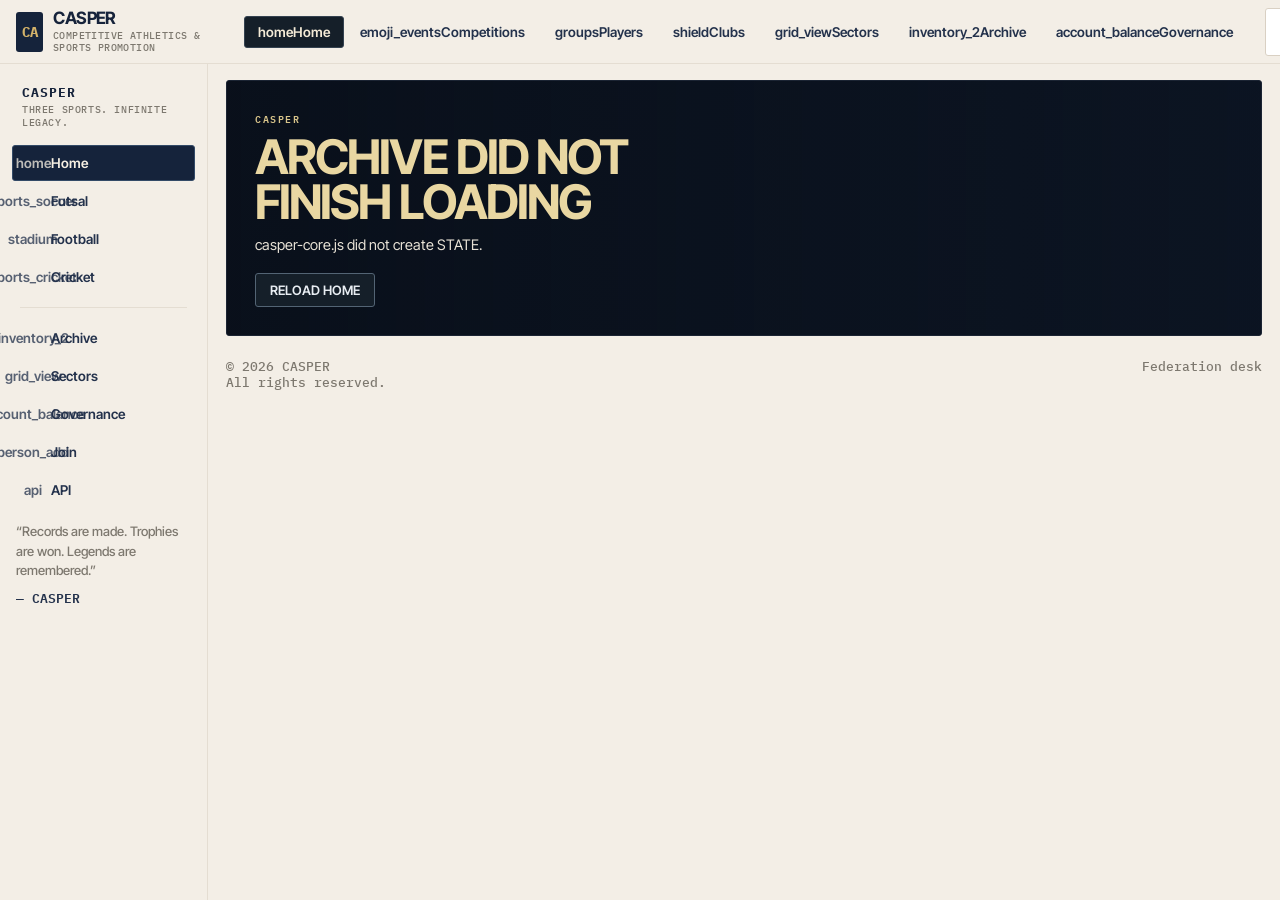
==== commit aa9d8a4c: "Replace glyph icons with Google Material Symbols on the home desk" ====
--- a/index.html
+++ b/index.html
@@ -4,11 +4,11 @@
 <meta charset="UTF-8">
 <meta name="viewport" content="width=device-width,initial-scale=1">
 <title>CASPER — Competitive Athletics & Sports Promotion</title>
-<link rel="stylesheet" href="assets/css/casper.css?v=20260908img">
-<link rel="stylesheet" href="assets/css/casper-desktop.css?v=20260908img">
-<link rel="stylesheet" href="assets/css/casper-sidebar.css?v=20260908img">
-<link rel="stylesheet" href="assets/css/casper-plus.css?v=20260908img">
-<link rel="stylesheet" href="assets/css/casper-featured.css?v=20260908featured">
+<link rel="stylesheet" href="assets/css/casper.css?v=20260908icons">
+<link rel="stylesheet" href="assets/css/casper-desktop.css?v=20260908icons">
+<link rel="stylesheet" href="assets/css/casper-sidebar.css?v=20260908icons">
+<link rel="stylesheet" href="assets/css/casper-plus.css?v=20260908icons">
+<link rel="stylesheet" href="assets/css/casper-featured.css?v=20260908icons">
 <script>window.CASPER_PAGE={mode:"hub",sport:null,root:""};</script>
 </head>
 <body class="ca-app">
@@ -18,20 +18,20 @@
     <div class="ca-wordmark"><b>CASPER</b><span>Competitive Athletics &amp; Sports Promotion</span></div>
   </a>
   <nav class="ca-topnav">
-    <a href="index.html" data-nav="home" class="on">Home</a>
-    <a href="index.html#competitions" data-nav="competitions">Competitions</a>
-    <a href="index.html#players" data-nav="players">Players</a>
-    <a href="index.html#teams" data-nav="clubs">Clubs</a>
-    <a href="sectors/index.html" data-nav="sectors">Sectors</a>
-    <a href="index.html#archive" data-nav="archive">Archive</a>
-    <a href="governance/index.html" data-nav="governance">Governance</a>
+    <a href="index.html" data-nav="home" class="on"><span class="material-symbols-outlined ca-topico" aria-hidden="true">home</span>Home</a>
+    <a href="index.html#competitions" data-nav="competitions"><span class="material-symbols-outlined ca-topico" aria-hidden="true">emoji_events</span>Competitions</a>
+    <a href="index.html#players" data-nav="players"><span class="material-symbols-outlined ca-topico" aria-hidden="true">groups</span>Players</a>
+    <a href="index.html#teams" data-nav="clubs"><span class="material-symbols-outlined ca-topico" aria-hidden="true">shield</span>Clubs</a>
+    <a href="sectors/index.html" data-nav="sectors"><span class="material-symbols-outlined ca-topico" aria-hidden="true">grid_view</span>Sectors</a>
+    <a href="index.html#archive" data-nav="archive"><span class="material-symbols-outlined ca-topico" aria-hidden="true">inventory_2</span>Archive</a>
+    <a href="governance/index.html" data-nav="governance"><span class="material-symbols-outlined ca-topico" aria-hidden="true">account_balance</span>Governance</a>
   </nav>
   <div class="ca-tools">
     <form class="ca-search" id="ca-search-form" action="#">
       <input name="q" placeholder="Search players, clubs, competitions…" autocomplete="off">
-      <button type="submit" class="ca-iconbtn" aria-label="Search" style="width:26px;height:26px;border:0;background:transparent">⌕</button>
+      <button type="submit" class="ca-iconbtn" aria-label="Search" style="width:26px;height:26px;border:0;background:transparent"><span class="material-symbols-outlined" aria-hidden="true">search</span></button>
     </form>
-    <button type="button" class="ca-iconbtn" id="ca-theme-toggle" title="Theme">☾</button>
+    <button type="button" class="ca-iconbtn" id="ca-theme-toggle" title="Theme"><span class="material-symbols-outlined" aria-hidden="true" data-theme-icon>dark_mode</span></button>
     <div class="ca-user"><div class="ca-avatar">A</div><b>Anish</b></div>
   </div>
 </header>
@@ -43,18 +43,18 @@
     </div>
     <nav class="main ca-nav">
       <ul>
-        <li><a href="index.html" data-nav="home" class="on"><i class="ca-ico">⌂</i>Home</a></li>
-        <li><a href="sports/futsal.html" data-nav="futsal"><i class="ca-ico">●</i>Futsal</a></li>
-        <li><a href="sports/football.html" data-nav="football"><i class="ca-ico">○</i>Football</a></li>
-        <li><a href="sports/cricket.html" data-nav="cricket"><i class="ca-ico">/</i>Cricket</a></li>
+        <li><a href="index.html" data-nav="home" class="on"><span class="material-symbols-outlined ca-ico" aria-hidden="true">home</span>Home</a></li>
+        <li><a href="sports/futsal.html" data-nav="futsal"><span class="material-symbols-outlined ca-ico" aria-hidden="true">sports_soccer</span>Futsal</a></li>
+        <li><a href="sports/football.html" data-nav="football"><span class="material-symbols-outlined ca-ico" aria-hidden="true">stadium</span>Football</a></li>
+        <li><a href="sports/cricket.html" data-nav="cricket"><span class="material-symbols-outlined ca-ico" aria-hidden="true">sports_cricket</span>Cricket</a></li>
       </ul>
       <div class="ca-hr"></div>
       <ul>
-        <li><a href="index.html#archive" data-nav="archive"><i class="ca-ico">▦</i>Archive</a></li>
-        <li><a href="sectors/index.html" data-nav="sectors"><i class="ca-ico">▣</i>Sectors</a></li>
-        <li><a href="governance/index.html" data-nav="governance"><i class="ca-ico">☰</i>Governance</a></li>
-        <li><a href="join/index.html" data-nav="join"><i class="ca-ico">＋</i>Join</a></li>
-        <li><a href="api/index.html" data-nav="api"><i class="ca-ico">⧉</i>API</a></li>
+        <li><a href="index.html#archive" data-nav="archive"><span class="material-symbols-outlined ca-ico" aria-hidden="true">inventory_2</span>Archive</a></li>
+        <li><a href="sectors/index.html" data-nav="sectors"><span class="material-symbols-outlined ca-ico" aria-hidden="true">grid_view</span>Sectors</a></li>
+        <li><a href="governance/index.html" data-nav="governance"><span class="material-symbols-outlined ca-ico" aria-hidden="true">account_balance</span>Governance</a></li>
+        <li><a href="join/index.html" data-nav="join"><span class="material-symbols-outlined ca-ico" aria-hidden="true">person_add</span>Join</a></li>
+        <li><a href="api/index.html" data-nav="api"><span class="material-symbols-outlined ca-ico" aria-hidden="true">api</span>API</a></li>
       </ul>
     </nav>
     <blockquote class="ca-quote">“Records are made. Trophies are won. Legends are remembered.”<cite>— CASPER</cite></blockquote>
@@ -64,17 +64,17 @@
     <footer class="ca-foot site"><div>© 2026 CASPER<br>All rights reserved.</div><div>Federation desk</div></footer>
   </div>
 </div>
-<script src="assets/js/casper-shell.js?v=20260908img"></script>
-<script src="assets/casper-core.js?v=20260908img"></script>
-<script src="assets/js/casper-ui.js?v=20260908img"></script>
-<script src="assets/js/casper-desktop-site.js?v=20260908img"></script>
-<script src="assets/js/casper-home.js?v=20260908img"></script>
-<script src="assets/js/casper-sport-stats.js?v=20260908img"></script>
-<script src="assets/js/casper-statistics-fix.js?v=20260908img"></script>
-<script src="assets/js/casper-player-fix.js?v=20260908img"></script>
-<script src="assets/js/casper-desktop-boot.js?v=20260908img"></script>
-<script src="assets/js/casper-rich.js?v=20260908img"></script>
-<script src="assets/js/casper-hotfix.js?v=20260908img"></script>
+<script src="assets/js/casper-shell.js?v=20260908icons"></script>
+<script src="assets/casper-core.js?v=20260908icons"></script>
+<script src="assets/js/casper-ui.js?v=20260908icons"></script>
+<script src="assets/js/casper-desktop-site.js?v=20260908icons"></script>
+<script src="assets/js/casper-home.js?v=20260908icons"></script>
+<script src="assets/js/casper-sport-stats.js?v=20260908icons"></script>
+<script src="assets/js/casper-statistics-fix.js?v=20260908icons"></script>
+<script src="assets/js/casper-player-fix.js?v=20260908icons"></script>
+<script src="assets/js/casper-desktop-boot.js?v=20260908icons"></script>
+<script src="assets/js/casper-rich.js?v=20260908icons"></script>
+<script src="assets/js/casper-hotfix.js?v=20260908icons"></script>
 <script>
 (function(){
   if (window.__CASPER_HASH_BOUND__) return;
--- a/assets/css/casper-featured.css
+++ b/assets/css/casper-featured.css
@@ -5,4 +5,8 @@
     url('../images/casper-featured.jpg');
   background-size:cover;
   background-position:center;
+  background-repeat:no-repeat;
+  background-color:#0b1018;
 }
+.ca-home .ca-feature{background-image:url('../images/casper-featured.jpg') !important}
+.ca-home .ca-feature .cap{background:linear-gradient(180deg,transparent 18%,rgba(8,12,20,.96) 100%)}
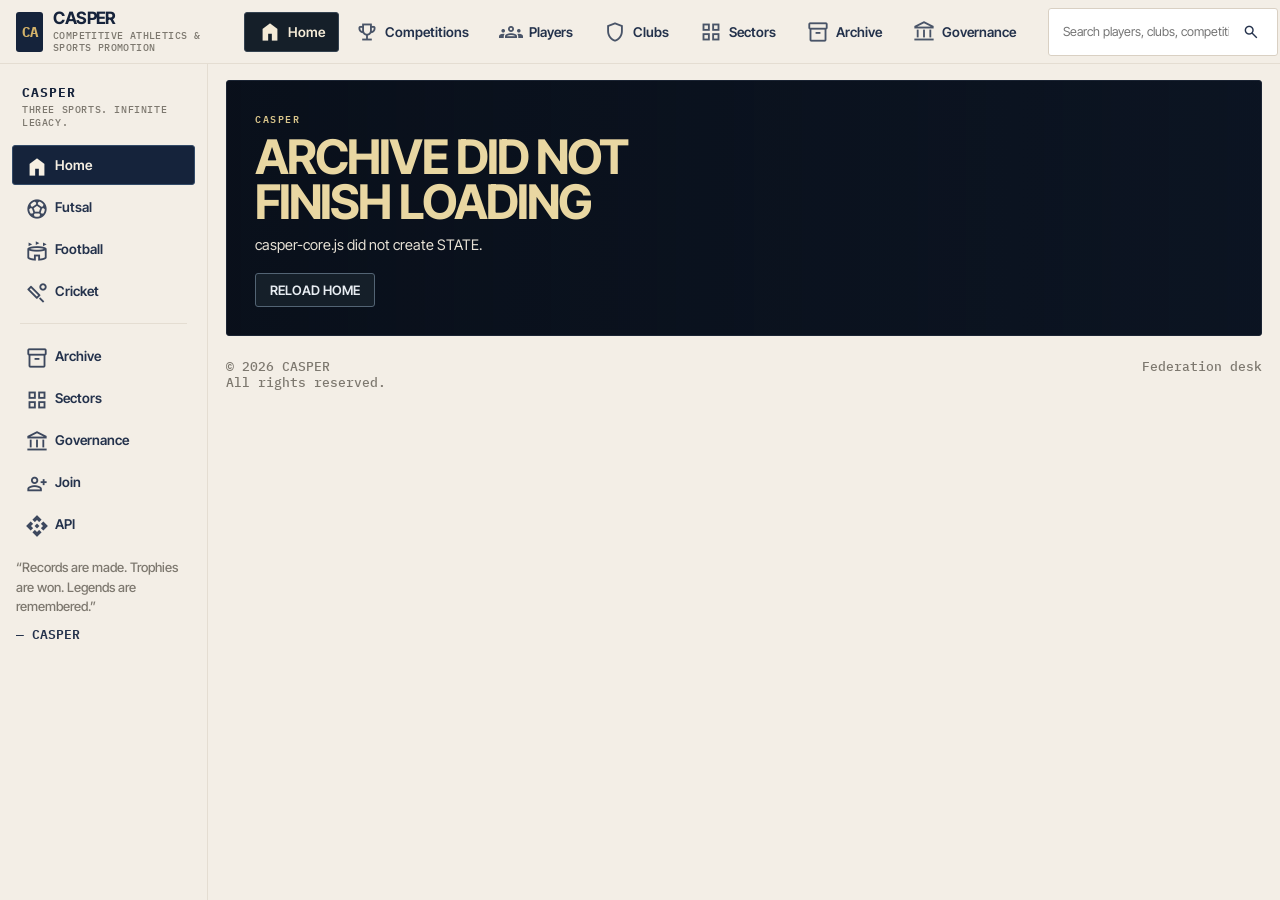
==== commit 2b077707: "Bust CSS cache so icon fix loads" ====
--- a/index.html
+++ b/index.html
@@ -4,7 +4,7 @@
 <meta charset="UTF-8">
 <meta name="viewport" content="width=device-width,initial-scale=1">
 <title>CASPER — Competitive Athletics & Sports Promotion</title>
-<link rel="stylesheet" href="assets/css/casper.css?v=20260908icons">
+<link rel="stylesheet" href="assets/css/casper.css?v=20260908icons2">
 <link rel="stylesheet" href="assets/css/casper-desktop.css?v=20260908icons">
 <link rel="stylesheet" href="assets/css/casper-sidebar.css?v=20260908icons">
 <link rel="stylesheet" href="assets/css/casper-plus.css?v=20260908icons">
@@ -15,7 +15,7 @@
 <header class="ca-top">
   <a class="ca-brand" href="index.html">
     <div class="ca-crest">CA</div>
-    <div class="ca-wordmark"><b>CASPER</b><span>Competitive Athletics &amp; Sports Promotion</span></div>
+    <div class="ca-wordmark"><b>CASPER</b><span>Competitive Athletics & Sports Promotion</span></div>
   </a>
   <nav class="ca-topnav">
     <a href="index.html" data-nav="home" class="on"><span class="material-symbols-outlined ca-topico" aria-hidden="true">home</span>Home</a>
--- a/assets/css/casper.css
+++ b/assets/css/casper.css
@@ -1,4 +1,5 @@
 @import url('https://fonts.googleapis.com/css2?family=JetBrains+Mono:wght@400;500;600;700&family=Sora:wght@400;500;600;700;800&display=swap');
+@import url('https://fonts.googleapis.com/css2?family=Material+Symbols+Outlined:opsz,wght,FILL,GRAD@20..48,100..700,0..1,-50..200&display=swap');
 
 :root{
   --paper:#f3eee6; --card:#fffcf7; --ink:#16233b; --ink-2:#24324c; --muted:#7d786f;
@@ -22,7 +23,7 @@
 .ca-wordmark b{font:700 17px/1 var(--sans);letter-spacing:-.03em;color:var(--ink)}
 .ca-wordmark span{font:500 var(--fs-0)/1.2 var(--mono);color:var(--muted);margin-top:3px;letter-spacing:.04em;text-transform:uppercase}
 .ca-topnav{display:flex;align-items:center;gap:2px;flex:1;justify-content:center}
-.ca-topnav a{padding:7px 13px;border-radius:999px;color:var(--ink-2);font:600 13.5px var(--sans)}
+.ca-topnav a{padding:7px 13px;border-radius:999px;color:var(--ink-2);font:600 13.5px var(--sans);display:inline-flex;align-items:center;gap:6px}
 .ca-topnav a.on,.ca-topnav a.active{background:#fff;box-shadow:0 1px 0 var(--line);color:var(--ink)}
 .ca-tools{display:flex;align-items:center;gap:8px;margin-left:auto}
 .ca-search{display:flex;align-items:center;gap:6px;background:#fff;border:1px solid var(--line-2);border-radius:999px;padding:6px 12px;min-width:230px}
@@ -58,7 +59,8 @@
 .ca-manifesto{position:absolute;right:28px;top:50%;transform:translateY(-50%);text-align:right;color:#efe6d2;font:500 13px/1.7 var(--mono);border-left:2px solid var(--gold);padding-left:14px}
 .ca-manifesto span{display:block}
 .ca-ticker,.ticker{display:flex;align-items:center;gap:10px;background:var(--card);border:1px solid var(--line);border-radius:10px;padding:7px 10px;margin:12px 0;overflow:hidden}
-.ticker .lbl,.ca-ticker .lbl{background:#efe8d8;color:var(--ink);border-radius:999px;padding:4px 10px;font:700 var(--fs-0) var(--mono);letter-spacing:.08em}
+.ticker .lbl,.ca-ticker .lbl{background:#efe8d8;color:var(--ink);border-radius:999px;padding:4px 10px;font:700 var(--fs-0) var(--mono);letter-spacing:.08em;display:inline-flex;align-items:center;gap:4px}
+.ticker .lbl .material-symbols-outlined,.ca-ticker .lbl .material-symbols-outlined{font-size:14px}
 .ticker .items,.ca-ticker .items{overflow:hidden;white-space:nowrap;text-overflow:ellipsis;flex:1;font:500 var(--fs-1) var(--sans)}
 .ca-sports{display:grid;grid-template-columns:repeat(3,minmax(0,1fr));gap:10px;margin:12px 0}
 .ca-sport{display:flex;align-items:center;gap:12px;padding:14px 16px;border-radius:12px;color:#f4eee3;min-height:72px}
@@ -67,18 +69,20 @@
 .ca-sport.cricket{background:linear-gradient(180deg,#7a463c,#6a3a32)}
 .ca-sport .ico{width:36px;height:36px;border-radius:50%;border:1px solid rgba(255,255,255,.18);display:grid;place-items:center}
 .ca-sport b{display:block;font:700 var(--fs-2) var(--sans);letter-spacing:-.02em}
-.ca-sport span{display:block;font:400 var(--fs-1) var(--sans);opacity:.78}
-.ca-sport .go{margin-left:auto}
+.ca-sport > span:not(.ico):not(.go){display:block;font:400 var(--fs-1) var(--sans);opacity:.9}
+.ca-sport > span:not(.ico):not(.go) span{display:block;font:400 var(--fs-1) var(--sans);opacity:.78}
+.ca-sport .go{margin-left:auto;display:grid;place-items:center;opacity:.9}
 .ca-stats,.desktop-stats{display:grid;grid-template-columns:repeat(6,minmax(0,1fr));gap:8px;margin:12px 0}
 .ca-stat,.desktop-stat{background:var(--card);border:1px solid var(--line);border-radius:12px;padding:12px 10px;display:flex;align-items:center;gap:10px;box-shadow:var(--shadow)}
 .ca-stat b,.desktop-stat b{display:block;font:700 var(--fs-4) var(--mono);letter-spacing:-.03em;color:var(--ink)}
-.ca-stat span,.desktop-stat span{display:block;font:500 var(--fs-0) var(--mono);letter-spacing:.06em;text-transform:uppercase;color:var(--muted)}
+.ca-stat > div span,.desktop-stat > div span{display:block;font:500 var(--fs-0) var(--mono);letter-spacing:.06em;text-transform:uppercase;color:var(--muted)}
 .ca-grid3,.desktop-grid3{display:grid;grid-template-columns:repeat(3,minmax(0,1fr));gap:12px}
 .ca-grid2,.desktop-grid2{display:grid;grid-template-columns:repeat(2,minmax(0,1fr));gap:12px}
 .ca-grid4,.desktop-grid4{display:grid;grid-template-columns:repeat(4,minmax(0,1fr));gap:12px}
 .ca-lower{display:grid;grid-template-columns:1.15fr 1fr .95fr;gap:12px}
 .ca-card,.desktop-card,.desktop-doc,.join-cta,.sector-card,.api-card{background:var(--card);border:1px solid var(--line);border-radius:var(--radius);padding:14px;box-shadow:var(--shadow)}
-.ca-card h3,.desktop-card h3,.ca-hd{margin:0 0 10px;font:600 var(--fs-2) var(--sans);letter-spacing:-.02em;display:flex;justify-content:space-between}
+.ca-card h3,.desktop-card h3,.ca-hd{margin:0 0 10px;font:600 var(--fs-2) var(--sans);letter-spacing:-.02em;display:flex;justify-content:space-between;align-items:center}
+.ca-hd-title{display:inline-flex;align-items:center;gap:6px}
 .view-all{font:500 var(--fs-1) var(--mono);color:var(--muted)}
 .desktop-section{margin-top:14px}
 .desktop-section-title{display:flex;align-items:center;gap:10px;margin:0 0 10px;font:700 var(--fs-1) var(--mono);letter-spacing:.08em;text-transform:uppercase}
@@ -101,7 +105,8 @@
 .ca-match{display:grid;grid-template-columns:22px minmax(0,1fr);gap:8px;padding:10px 2px;border-bottom:1px solid var(--line)}
 .ca-rail{display:flex;flex-direction:column;gap:12px}
 .ca-time{border-radius:12px;overflow:hidden;border:1px solid var(--line);background:#fff;box-shadow:var(--shadow)}
-.ca-time .hd{background:var(--navy);color:#f1df9e;text-align:center;padding:7px;font:700 var(--fs-0) var(--mono);letter-spacing:.14em}
+.ca-time .hd{background:var(--navy);color:#f1df9e;text-align:center;padding:7px;font:700 var(--fs-0) var(--mono);letter-spacing:.14em;display:flex;align-items:center;justify-content:center;gap:6px}
+.ca-time .hd .material-symbols-outlined{font-size:14px;color:#f1df9e}
 .ca-time .t{font:700 var(--fs-5)/1.1 var(--mono);letter-spacing:-.03em;text-align:center;padding:12px 8px 2px}
 .ca-time .d{text-align:center;color:var(--muted);font:500 var(--fs-1) var(--mono);padding:0 8px 12px}
 .ca-result,.ca-rank{display:flex;gap:8px;align-items:center;padding:8px 2px;border-bottom:1px solid var(--line)}
@@ -125,7 +130,41 @@
 @media(max-width:980px){.ca-shell{grid-template-columns:1fr}.ca-side{min-height:0;border-right:0;border-bottom:1px solid var(--line)}.ca-stage{grid-template-columns:1fr}.ca-topnav{display:none}.ca-sports,.desktop-grid3,.desktop-grid4,.desktop-governance{grid-template-columns:1fr 1fr}}
 @media(max-width:720px){.ca-stats,.desktop-stats,.ca-sports,.desktop-grid2,.desktop-grid3,.ca-lower{grid-template-columns:1fr}.ca-user b{display:none}}
 
-.ca-ico{width:16px;display:inline-flex;justify-content:center;opacity:.75;font-style:normal}
+.material-symbols-outlined{
+  font-family:"Material Symbols Outlined"!important;
+  font-weight:400!important;
+  font-style:normal!important;
+  font-size:18px;
+  line-height:1;
+  letter-spacing:normal!important;
+  text-transform:none!important;
+  display:inline-block!important;
+  white-space:nowrap;
+  direction:ltr;
+  -webkit-font-smoothing:antialiased;
+  font-feature-settings:"liga";
+  -webkit-font-feature-settings:"liga";
+  font-variation-settings:"FILL" 0,"wght" 420,"GRAD" 0,"opsz" 20;
+}
+.ca-ico{
+  width:20px;height:20px;
+  display:inline-flex;align-items:center;justify-content:center;
+  opacity:.88;font-style:normal;flex:0 0 20px;
+}
+.ca-topico{font-size:16px;opacity:.82}
+.ca-iconbtn .material-symbols-outlined{font-size:18px;color:var(--ink-2)}
+.ca-nav a.on .material-symbols-outlined,
+.ca-nav a.active .material-symbols-outlined,
+.ca-topnav a.on .material-symbols-outlined,
+.ca-topnav a.active .material-symbols-outlined{
+  font-variation-settings:"FILL" 1,"wght" 500,"GRAD" 0,"opsz" 20;
+  opacity:1;
+}
+.ca-sport .ico .material-symbols-outlined{font-size:20px;color:#f6efe2}
+.ca-match .material-symbols-outlined,
+.ca-result .ico .material-symbols-outlined{font-size:18px;color:var(--gold-deep)}
+.ca-stat .material-symbols-outlined{font-size:18px;color:var(--gold-deep);opacity:.9}
+.ca-hd .material-symbols-outlined{font-size:16px;margin-right:4px;vertical-align:-3px;color:var(--gold-deep)}
 .ca-quote cite{display:block;margin-top:6px;font:600 var(--fs-1) var(--mono);font-style:normal;color:var(--ink-2)}
 .ca-home .ca-hero h2{text-transform:none}
 .ca-thumb-futsal{background:linear-gradient(135deg,#1c2a4a,#2a3d66)}
